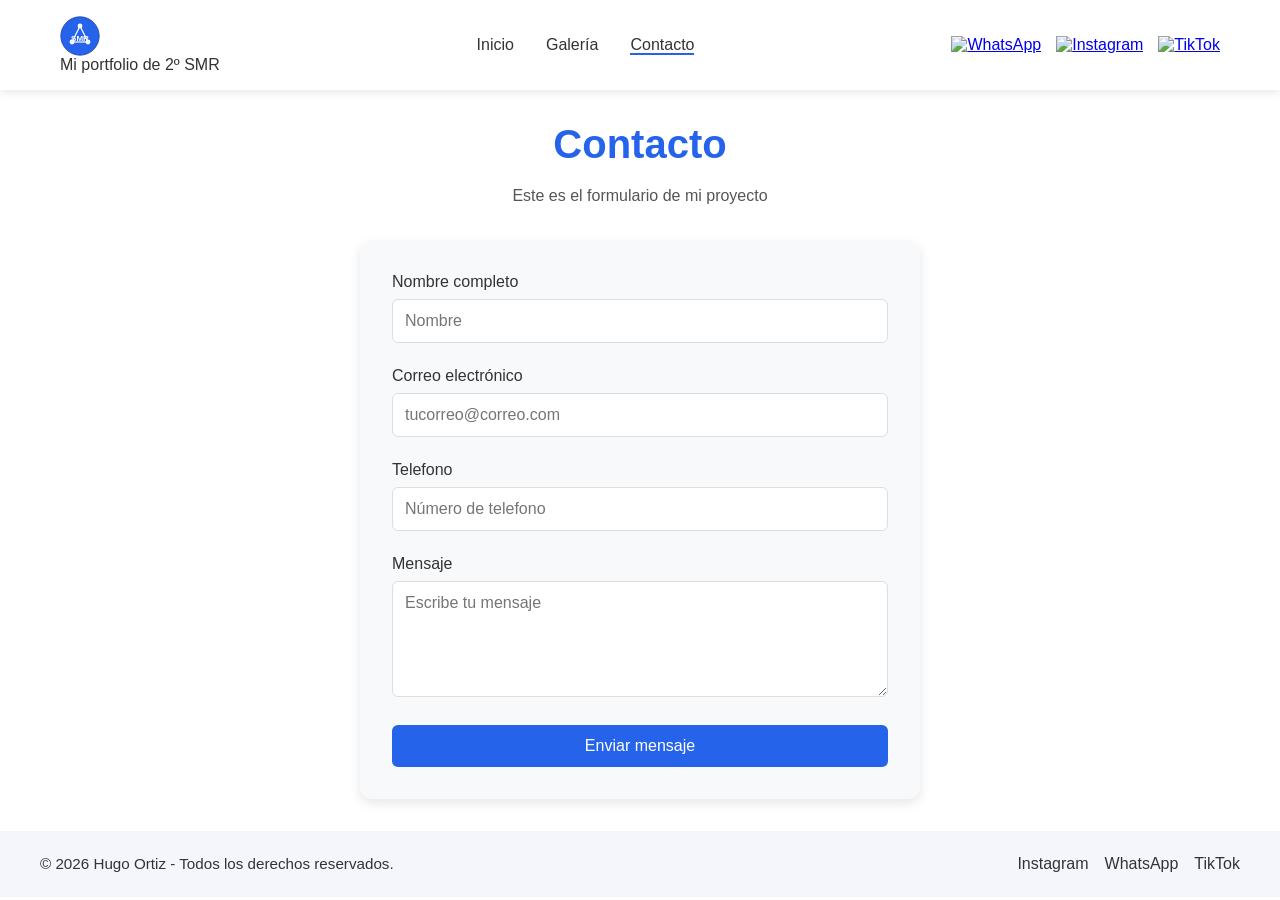
==== contacto.html @ 474111a0 "first commit" ====
<!DOCTYPE html>
<html lang="es">
<head>
    <meta charset="UTF-8">
    <meta name="viewport" content="width=device-width, initial-scale=1.0">
    <title>Contacto</title>
    <link rel="icon" href="img/logo.svg">
    <link rel="stylesheet" href="css/contacto.css">
</head>
<body>

    <header class="header-principal" id="top">
        <div class="contenedor-header">
            
            <div class="logo">
                <a href="inicio.html">
                    <img src="img/logo.svg" alt="Logo de mi sitio web" class="logo-img">
                </a>
                <p>Mi portfolio de 2º SMR</p>
            </div>

            <nav class="nav-principal">
                <ul class="enlaces-nav">
                    <li><a href="inicio.html" target="_blank">Inicio</a></li>
                    <li><a href="galeria.html" target="_blank">Galería</a></li>
                    <li><a href="contacto.html" target="_blank" class="active">Contacto</a></li>
                </ul>
            </nav>

            <div class="redes-sociales">
                <a href="https://wa.me/636260246" target="_blank">
                    <img src="img/whatsapp.svg" alt="WhatsApp">
                </a>
                <a href="https://instagram.com/hugo_ortizp08" target="_blank">
                    <img src="img/instagram.svg" alt="Instagram">
                </a>
                <a href="https://tiktok.com/@zapatoszitro" target="_blank">
                    <img src="img/tiktok.svg" alt="TikTok">
                </a>
            </div>

        </div>
    </header>

    <main>
        <section class="seccion-contacto">
            <h1>Contacto</h1>
            <p>Este es el formulario de mi proyecto</p>
            <form class="formulario-contacto" action="#" method="post">
                <div class="elem-formulario">
                    <label for="name">Nombre completo</label>
                    <input type="text" id="name" name="name" placeholder="Nombre" required>
                </div>
                <div class="elem-formulario">
                    <label for="email">Correo electrónico</label>
                    <input type="email" id="email" name="email" placeholder="tucorreo@correo.com" required>
                </div>
                <div class="elem-formulario">
                    <label for="phone">Telefono</label>
                    <input type="tel" id="phone" name="phone" placeholder="Número de telefono">
                </div>
                <div class="elem-formulario">
                    <label for="message">Mensaje</label>
                    <textarea id="message" name="message" rows="5" placeholder="Escribe tu mensaje " required></textarea> 
                </div>
                <button type="submit" class="boton-enviar">Enviar mensaje</button>
            </form>
        </section>
    </main>

    <footer class="footer-clase">
        <div class="contenedor-footer">
            <p>© 2026 Hugo Ortiz - Todos los derechos reservados.</p>
            <div class="footer-social">
                <a href="https://www.instagram.com/hugo_ortizp08" target="_blank">Instagram</a>
                <a href="https://wa.me/636260246" target="_blank">WhatsApp</a>
                <a href="https://www.tiktok.com/@zapatoszitro" target="_blank">TikTok</a>
            </div>
        </div>
    </footer>

</body>
</html>
---- css/contacto.css ----
:root {
    --primary-color: #2563eb;
    --text-color: #333;
    --white: #ffffff;
    --main-font: 'Roboto', sans-serif;
}

* {
    margin: 0 ;
    padding: 0;
    box-sizing: border-box;
}

body {
    font-family: var(--main-font);
    color: var(--text-color);
}

.header-principal {
    background-color: var(--white);
    box-shadow: 0 2px 10px rgba(0,0,0,0.1);
    padding: 1rem 0;
    position: sticky;
    top: 0;
    z-index: 1000;
}

.contenedor-header {
    display: flex;
    justify-content: space-between;
    align-items: center;
    max-width: 1200px;
    margin: 0 auto;
    padding: 0 20px;
}

/* LOGO [cite: 12] */
.logo a {
    display: flex;
    align-items: center;
    text-decoration: none;
    font-weight: bold;
    color: var(--primary-color);
}

.logo-img {
    width: 40px;
    margin-right: 10px;
}

/* NAVEGACIÓN [cite: 9] */
.enlaces-nav {
    display: flex;
    list-style: none;
    gap: 2rem;
}

.enlaces-nav a {
    text-decoration: none;
    color: var(--text-color);
    font-weight: 500;
}

/* EFECTOS HOVER [cite: 23] */
.enlaces-nav a:hover {
    color: var(--primary-color);
    border-bottom: 2px solid var(--primary-color);
}
.active {
    color: var(--primary-color);
    border-bottom: 2px solid var(--primary-color);
}

/* REDES SOCIALES [cite: 11] */
.redes-sociales {
    display: flex;
    gap: 15px;
}

.redes-sociales img {
    width: 24px;
}

/* Animación hover en iconos [cite: 23, 26] */
.redes-sociales a:hover img {
    transform: translate(-3px);
}

/* =========================================
   ESTILOS PARA EL CONTENIDO PRINCIPAL
   ========================================= */
h1 {
    font-size: 2.5rem;
    color: var(--primary-color);
    text-align: center;
    margin: 2rem 0 1rem 0;
    font-weight: bold;
}

.seccion-contacto {
    max-width: 600px;
    margin: 0 auto 2rem auto;
    padding: 0 20px;
}

.seccion-contacto p {
    text-align: center;
    margin-bottom: 2rem;
    color: #555;
    line-height: 1.6;
}

.formulario-contacto {
    background: #f8f9fb;
    padding: 2rem;
    border-radius: 12px;
    box-shadow: 0 4px 12px rgba(0,0,0,0.1);
}

.elem-formulario {
    margin-bottom: 1.5rem;
}

.elem-formulario label {
    display: block;
    margin-bottom: 0.5rem;
    font-weight: 500;
    color: var(--text-color);
}

.elem-formulario input,
.elem-formulario textarea {
    width: 100%;
    padding: 0.75rem;
    border: 1px solid #ddd;
    border-radius: 6px;
    font-size: 1rem;
    font-family: var(--main-font);
    transition: border-color 0.2s ease;
}

.elem-formulario input:focus,
.elem-formulario textarea:focus {
    outline: none;
    border-color: var(--primary-color);
    box-shadow: 0 0 0 2px rgba(37, 99, 235, 0.1);
}

.boton-enviar {
    width: 100%;
    padding: 0.75rem;
    background: var(--primary-color);
    color: var(--white);
    border: none;
    border-radius: 6px;
    font-size: 1rem;
    font-weight: 500;
    cursor: pointer;
    transition: background 0.2s ease;
}

.boton-enviar:hover {
    background: #1d4ed8;
}

.footer-clase {
    background: #f4f6fb;
    color: var(--text-color);
    padding: 1.5rem 20px;
}

.contenedor-footer {
    max-width: 1200px;
    margin: 0 auto;
    display: flex;
    justify-content: space-between;
    align-items: center;
    gap: 1rem;
}

.contenedor-footer p {
    font-size: 0.95rem;
}

.footer-social {
    display: flex;
    gap: 1rem;
    flex-wrap: wrap;
}

.footer-social a {
    color: var(--text-color);
    text-decoration: none;
    transition: color 0.2s ease;
}

.footer-social a:hover {
    color: var(--primary-color);
}

@media (max-width: 768px) {
    .contenedor-footer {
        flex-direction: column;
        align-items: flex-start;
    }
}
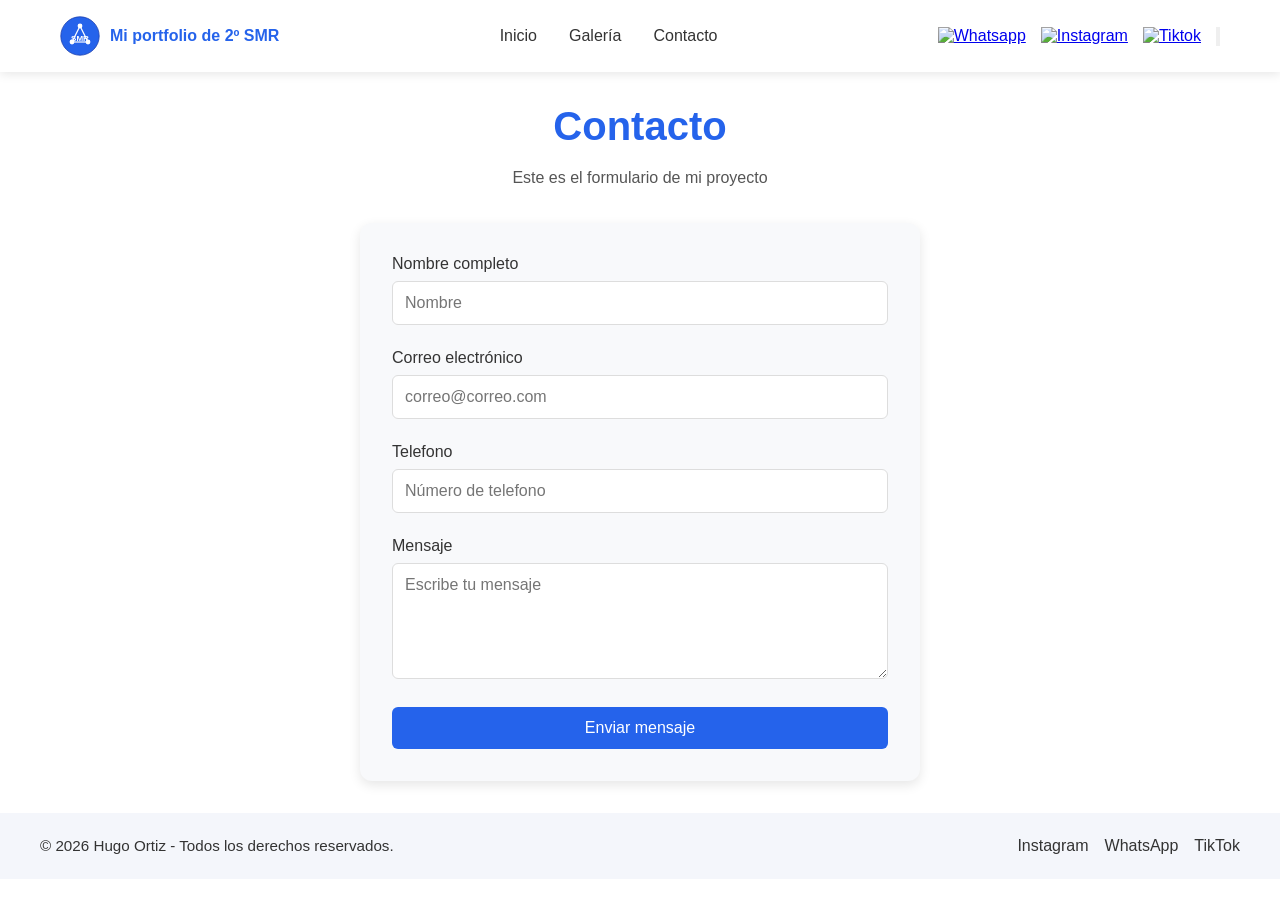
==== commit fce8a966: "acabado" ====
--- a/contacto.html
+++ b/contacto.html
@@ -1,42 +1,44 @@
 <!DOCTYPE html>
 <html lang="es">
+
 <head>
     <meta charset="UTF-8">
     <meta name="viewport" content="width=device-width, initial-scale=1.0">
     <title>Contacto</title>
-    <link rel="icon" href="img/logo.svg">
+    <link rel="icon" href="img/logo.svg"> <!--Hacer que el icono se muestre en la pestaña del navegador -->
     <link rel="stylesheet" href="css/contacto.css">
 </head>
+
 <body>
 
-    <header class="header-principal" id="top">
+   <header class="header-principal">
         <div class="contenedor-header">
-            
-            <div class="logo">
-                <a href="inicio.html">
-                    <img src="img/logo.svg" alt="Logo de mi sitio web" class="logo-img">
+
+            <div class="logo"> <!--clase para el logo y el titulo-->
+                <a href="inicio.html"><img src="img/logo.svg" alt="Logo de mi sitio web" class="logo-img"> <!--logo de la web-->
+                    <p>Mi portfolio de 2º SMR</p>
                 </a>
-                <p>Mi portfolio de 2º SMR</p>
             </div>
 
-            <nav class="nav-principal">
+            <nav class="nav-principal"> <!--Menu de navegacion de las paginas de la web-->
                 <ul class="enlaces-nav">
-                    <li><a href="inicio.html" target="_blank">Inicio</a></li>
-                    <li><a href="galeria.html" target="_blank">Galería</a></li>
-                    <li><a href="contacto.html" target="_blank" class="active">Contacto</a></li>
+                    <li><a href="inicio.html" target="_blank">Inicio</a></li> <!--link al inicio en una nueva pestaña-->
+                    <li><a href="galeria.html" target="_blank">Galería</a></li> <!--link a la galeria en una nueva pestaña-->
+                    <li><a href="contacto.html" target="_blank">Contacto</a></li> <!--link al contacto en una nueva pestaña-->
                 </ul>
             </nav>
 
             <div class="redes-sociales">
                 <a href="https://wa.me/636260246" target="_blank">
-                    <img src="img/whatsapp.svg" alt="WhatsApp">
+                    <img src="img/whatsapp.svg" alt="Whatsapp">
                 </a>
                 <a href="https://instagram.com/hugo_ortizp08" target="_blank">
                     <img src="img/instagram.svg" alt="Instagram">
                 </a>
                 <a href="https://tiktok.com/@zapatoszitro" target="_blank">
-                    <img src="img/tiktok.svg" alt="TikTok">
+                    <img src="img/tiktok.svg" alt="Tiktok">
                 </a>
+                <button id="btn-tema" title="Cambiar color de la web"><img src="/img/paleta-colores.svg" id="imagen-paleta" alt=""></button>
             </div>
 
         </div>
@@ -46,29 +48,32 @@
         <section class="seccion-contacto">
             <h1>Contacto</h1>
             <p>Este es el formulario de mi proyecto</p>
-            <form class="formulario-contacto" action="#" method="post">
+            <form class="formulario-contacto" id="miFormulario"> <!--formulario de contacto-->
                 <div class="elem-formulario">
-                    <label for="name">Nombre completo</label>
-                    <input type="text" id="name" name="name" placeholder="Nombre" required>
+                    <label for="nombre">Nombre completo</label>
+                    <input type="text" id="nombre" name="name" placeholder="Nombre" required>
+                    <!--campo para el nombre y que sea requerido-->
                 </div>
                 <div class="elem-formulario">
                     <label for="email">Correo electrónico</label>
-                    <input type="email" id="email" name="email" placeholder="tucorreo@correo.com" required>
+                    <input type="email" id="email" name="email" placeholder="correo@correo.com" required>
+                    <!--requerido-->
                 </div>
                 <div class="elem-formulario">
                     <label for="phone">Telefono</label>
-                    <input type="tel" id="phone" name="phone" placeholder="Número de telefono">
+                    <input type="tel" id="phone" name="phone" placeholder="Número de telefono"> <!--opcional-->
                 </div>
                 <div class="elem-formulario">
                     <label for="message">Mensaje</label>
-                    <textarea id="message" name="message" rows="5" placeholder="Escribe tu mensaje " required></textarea> 
+                    <textarea id="message" name="message" rows="5" placeholder="Escribe tu mensaje "
+                        required></textarea> <!--no se como hacer que el textarea tenga un ancho fijo-->
                 </div>
                 <button type="submit" class="boton-enviar">Enviar mensaje</button>
             </form>
         </section>
     </main>
 
-    <footer class="footer-clase">
+    <footer class="footer-clase"> <!--footer con varias clases para hacer varios flex-->
         <div class="contenedor-footer">
             <p>© 2026 Hugo Ortiz - Todos los derechos reservados.</p>
             <div class="footer-social">
@@ -78,6 +83,8 @@
             </div>
         </div>
     </footer>
+      <script src="script.js"></script>
 
 </body>
+
 </html>
--- a/css/contacto.css
+++ b/css/contacto.css
@@ -4,92 +4,90 @@
     --white: #ffffff;
     --main-font: 'Roboto', sans-serif;
 }
-
-* {
+body.otro-color {
+    --primary-color: #f39c12; /* Cambiamos el azul por Naranja (puedes usar el que quieras) */
+    --text-color: #fc5050;    /* El texto pasa a ser claro */
+    --white: #1a1a1a;         /* El blanco pasa a ser Negro/Gris muy oscuro */
+    --bg-body: #121212;       /* Fondo general oscuro */
+}
+* { /*estilos generales de la pagina*/
     margin: 0 ;
     padding: 0;
     box-sizing: border-box;
 }
 
-body {
+body { /* cambiar la fuente del texto y el color*/
     font-family: var(--main-font);
     color: var(--text-color);
 }
 
-.header-principal {
+.header-principal { 
     background-color: var(--white);
-    box-shadow: 0 2px 10px rgba(0,0,0,0.1);
-    padding: 1rem 0;
-    position: sticky;
-    top: 0;
-    z-index: 1000;
+    box-shadow: 0 2px 10px rgba(0,0,0,0.1); /* agregar sombra para hacer que se note */
+    padding: 1rem 0; /* agregar espacio arriba y abajo del header */
+    position: sticky; /*hacer que el header siempre este visible */
+    top: 0; /*fijo en la parte de arriba*/
 }
 
 .contenedor-header {
-    display: flex;
-    justify-content: space-between;
-    align-items: center;
-    max-width: 1200px;
-    margin: 0 auto;
+    display: flex; /*hacer que el contenido del header se muestre en una fila*/
+    justify-content: space-between; /*hacer que los elementos se muestren separados*/
+    align-items: center; /*centrar verticalmente */
+    max-width: 1200px; /*hacer que el contenido del header no ocupe todo el ancho */
+    margin: 0 auto; /*centrar el contenido */
     padding: 0 20px;
 }
 
-/* LOGO [cite: 12] */
 .logo a {
-    display: flex;
-    align-items: center;
-    text-decoration: none;
-    font-weight: bold;
-    color: var(--primary-color);
+    display: flex; /*hacer que el contenedor que tiene el logo y el texto se muestre en una fila*/
+    align-items: center; /*centrar verticalmente el logo y el texto*/
+    text-decoration: none; /*quitar el subrayado del texto*/
+    font-weight: bold; /*ponerlo en negrita y azul, en la linea de abajo*/
+    color: var(--primary-color); 
 }
 
-.logo-img {
+.logo-img { /*cambiar el tamaño del logo y separarlo del texto*/
     width: 40px;
     margin-right: 10px;
 }
 
-/* NAVEGACIÓN [cite: 9] */
-.enlaces-nav {
+
+.enlaces-nav { /*hacer que los enlaces del nav se muestren en una fila y con espacio entre ellos*/
     display: flex;
     list-style: none;
     gap: 2rem;
 }
 
-.enlaces-nav a {
+.enlaces-nav a { /*quitar el subrayado de los enlaces y cambiar el color de la letra*/
     text-decoration: none;
     color: var(--text-color);
     font-weight: 500;
 }
 
-/* EFECTOS HOVER [cite: 23] */
+/* hacer que los enlaces cambien de color al pasar el mouse por encima  y poner un subradado*/
 .enlaces-nav a:hover {
     color: var(--primary-color);
     border-bottom: 2px solid var(--primary-color);
 }
-.active {
-    color: var(--primary-color);
-    border-bottom: 2px solid var(--primary-color);
-}
 
-/* REDES SOCIALES [cite: 11] */
+/* hacer que las redes sociales aparezcan en una fila mism */
 .redes-sociales {
     display: flex;
     gap: 15px;
 }
 
-.redes-sociales img {
+.redes-sociales img { /*ajustar el tamaño de las imagenes */
     width: 24px;
 }
 
-/* Animación hover en iconos [cite: 23, 26] */
-.redes-sociales a:hover img {
+
+
+
+.redes-sociales a:hover img { /*hacer que las imagenes de las redes sociales se muevan un poco al pasar el mouse por encima*/
     transform: translate(-3px);
 }
 
-/* =========================================
-   ESTILOS PARA EL CONTENIDO PRINCIPAL
-   ========================================= */
-h1 {
+h1 { /*dar estilo al titulo */
     font-size: 2.5rem;
     color: var(--primary-color);
     text-align: center;
@@ -97,39 +95,39 @@
     font-weight: bold;
 }
 
-.seccion-contacto {
+.seccion-contacto { /*centrar el contenido de la seccion de contacto y hacer que ocupe todo el ancho*/
     max-width: 600px;
     margin: 0 auto 2rem auto;
     padding: 0 20px;
 }
 
-.seccion-contacto p {
+.seccion-contacto p { /*dar estilo al texto de la seccion de contacto y centrarlo*/
     text-align: center;
     margin-bottom: 2rem;
     color: #555;
     line-height: 1.6;
 }
 
-.formulario-contacto {
+.formulario-contacto { /*dar estilo al formulario de contacto y hacer que ocupe todo el ancho del contenedor*/
     background: #f8f9fb;
     padding: 2rem;
     border-radius: 12px;
     box-shadow: 0 4px 12px rgba(0,0,0,0.1);
 }
 
-.elem-formulario {
+.elem-formulario { /*agregar espacio entre elementos del formulario*/
     margin-bottom: 1.5rem;
 }
 
-.elem-formulario label {
+.elem-formulario label { /*dar estilo a las etiquetas del formulario y separarlas del campo de texto*/
     display: block;
     margin-bottom: 0.5rem;
     font-weight: 500;
     color: var(--text-color);
 }
 
-.elem-formulario input,
-.elem-formulario textarea {
+.elem-formulario input, 
+.elem-formulario textarea { /*dar estilo a los campos de texto del formulario y hacer que ocupen todo el ancho del contenedor*/
     width: 100%;
     padding: 0.75rem;
     border: 1px solid #ddd;
@@ -139,14 +137,9 @@
     transition: border-color 0.2s ease;
 }
 
-.elem-formulario input:focus,
-.elem-formulario textarea:focus {
-    outline: none;
-    border-color: var(--primary-color);
-    box-shadow: 0 0 0 2px rgba(37, 99, 235, 0.1);
-}
 
-.boton-enviar {
+
+.boton-enviar { /*poner azul el boton de enviar*/
     width: 100%;
     padding: 0.75rem;
     background: var(--primary-color);
@@ -155,11 +148,10 @@
     border-radius: 6px;
     font-size: 1rem;
     font-weight: 500;
-    cursor: pointer;
-    transition: background 0.2s ease;
+
 }
 
-.boton-enviar:hover {
+.boton-enviar:hover { /*hacer que el boton de enviar sea un poco mas oscuro al pasar el mouse por encima*/
     background: #1d4ed8;
 }
 
@@ -170,11 +162,11 @@
 }
 
 .contenedor-footer {
-    max-width: 1200px;
-    margin: 0 auto;
-    display: flex;
-    justify-content: space-between;
-    align-items: center;
+    max-width: 1200px; /*hacer que el contenido del footer no ocupe toda la pantalla*/
+    margin: 0 auto; /*centrar el contenido del footer*/
+    display: flex; /*hacer que el contenido del footer se muestre en una fila*/
+    justify-content: space-between; /*hacer que los elementos se muestre con espacio entre ellos*/
+    align-items: center; /*cenrar verticalmente el contenido del footer*/
     gap: 1rem;
 }
 
@@ -182,19 +174,19 @@
     font-size: 0.95rem;
 }
 
-.footer-social {
+.footer-social { /*hacer que las redes se muestren una al lado de la otra*/
     display: flex;
     gap: 1rem;
-    flex-wrap: wrap;
+    
 }
 
-.footer-social a {
+.footer-social a { /*hacer que el texto de las redes sociales sea negro y cuando pones el raton encima sea azul*/
     color: var(--text-color);
     text-decoration: none;
     transition: color 0.2s ease;
 }
 
-.footer-social a:hover {
+.footer-social a:hover { /*hacer que sea azul al poner el raton encima*/
     color: var(--primary-color);
 }
 
